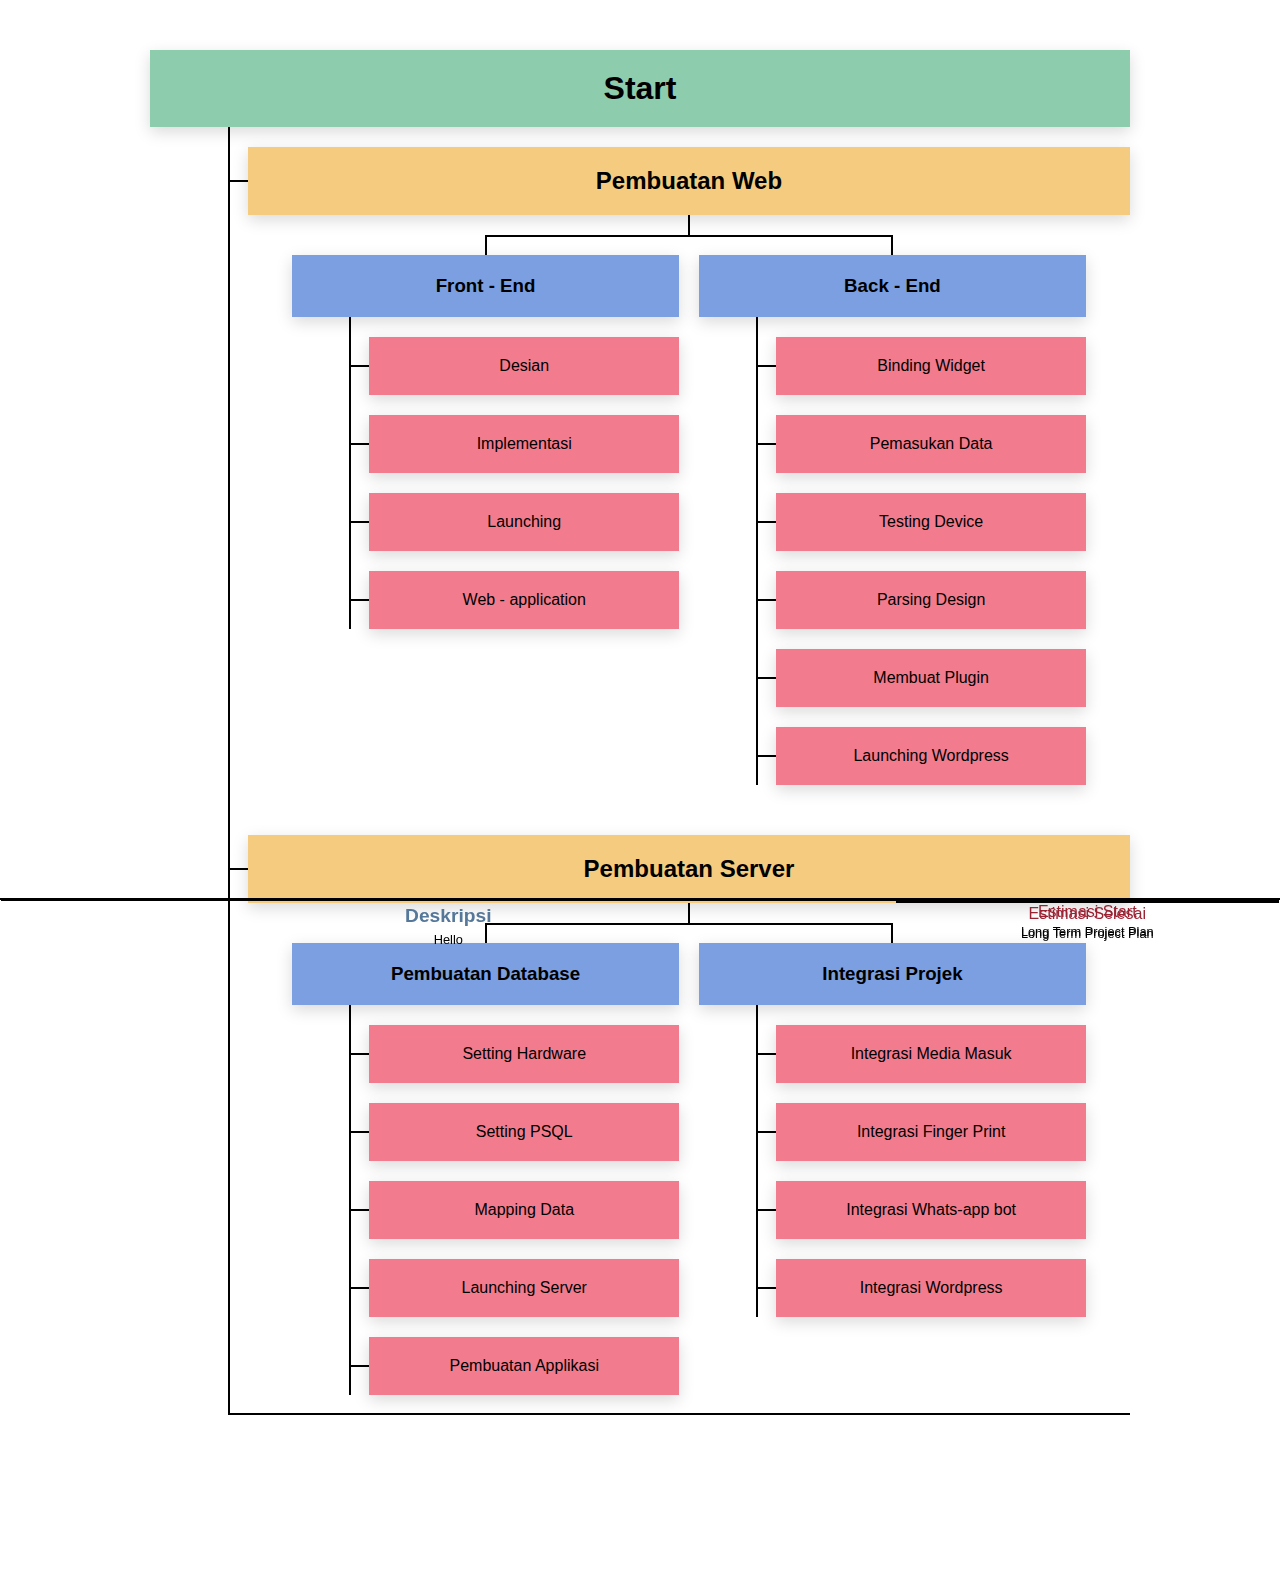
==== index.html @ 85465c46 "Add files via upload" ====
<!DOCTYPE html>
<html lang="en">
  <head>
    <meta charset="UTF-8" />
    <meta http-equiv="X-UA-Compatible" content="IE=edge" />
    <meta name="viewport" content="width=device-width, initial-scale=1.0" />
    <title>Flowchart</title>
    <link rel="stylesheet" href="style.css" />
  </head>
  <body>
    <nav class="navbar" id="navbar">
      <div class="flex1">
        <p class="title" id="title">Deskripsi</p>
        <p class="description" id="desc">Rencana Projek Jangka Panjang</p>
      </div>
      <div class="flex2">
        <div class="bord1">
          <p class="sub-title">Estimasi Start</p>
          <p class="description" id="start">Long Term Project Plan</p>
        </div>
        <div class="bord1">
          <p class="sub-title">Estimasi Selesai</p>
          <p class="description" id="finish">Long Term Project Plan</p>
        </div>
      </div>
    </nav>
    <main>
      <div class="container">
        <h1 class="level-1 rectangle" onmouseout="out()" onmouseover="p1()">
          Start
        </h1>
        <ol class="level-2-wrapper">
          <li>
            <h2
              class="level-2 rectangle"
              onmouseout="out()"
              onmouseover="p1title()"
            >
              Pembuatan Web
            </h2>
            <ol class="level-3-wrapper">
              <li>
                <h3
                  class="level-3 rectangle"
                  onmouseout="out()"
                  onmouseover="p1b1()"
                >
                  Front - End
                </h3>
                <ol class="level-4-wrapper">
                  <li>
                    <h4
                      class="level-4 rectangle"
                      onmouseout="out()"
                      onmouseover="p1b1l1()"
                    >
                      Desian
                    </h4>
                  </li>
                  <li>
                    <h4
                      class="level-4 rectangle"
                      onmouseout="out()"
                      onmouseover="p1b1l2()"
                    >
                      Implementasi
                    </h4>
                  </li>
                  <li>
                    <h4
                      class="level-4 rectangle"
                      onmouseout="out()"
                      onmouseover="p1b1l3()"
                    >
                      Launching
                    </h4>
                  </li>
                  <li>
                    <h4
                      class="level-4 rectangle"
                      onmouseout="out()"
                      onmouseover="p1b1l4()"
                    >
                      Web - application
                    </h4>
                  </li>
                </ol>
              </li>
              <li>
                <h3
                  class="level-3 rectangle"
                  onmouseout="out()"
                  onmouseover="p1b2()"
                >
                  Back - End
                </h3>
                <ol class="level-4-wrapper">
                  <li>
                    <h4
                      class="level-4 rectangle"
                      onmouseout="out()"
                      onmouseover="p1b2l1()"
                    >
                      Binding Widget
                    </h4>
                  </li>
                  <li>
                    <h4
                      class="level-4 rectangle"
                      onmouseout="out()"
                      onmouseover="p1b2l2()"
                    >
                      Pemasukan Data
                    </h4>
                  </li>
                  <li>
                    <h4
                      class="level-4 rectangle"
                      onmouseout="out()"
                      onmouseover="p1b2l3()"
                    >
                      Testing Device
                    </h4>
                  </li>
                  <li>
                    <h4
                      class="level-4 rectangle"
                      onmouseout="out()"
                      onmouseover="p1b2l4()"
                    >
                      Parsing Design
                    </h4>
                  </li>
                  <li>
                    <h4
                      class="level-4 rectangle"
                      onmouseout="out()"
                      onmouseover="p1b2l5()"
                    >
                      Membuat Plugin
                    </h4>
                  </li>
                  <li>
                    <h4
                      class="level-4 rectangle"
                      onmouseout="out()"
                      onmouseover="p1b2l6()"
                    >
                      Launching Wordpress
                    </h4>
                  </li>
                </ol>
              </li>
            </ol>
          </li>
          <li>
            <h2
              class="level-2 rectangle"
              onmouseout="out()"
              onmouseover="p2title()"
            >
              Pembuatan Server
            </h2>
            <ol class="level-3-wrapper">
              <li>
                <h3
                  class="level-3 rectangle"
                  onmouseout="out()"
                  onmouseover="p2b1()"
                >
                  Pembuatan Database
                </h3>
                <ol class="level-4-wrapper">
                  <li>
                    <h4
                      class="level-4 rectangle"
                      onmouseout="out()"
                      onmouseover="p2b1l1()"
                    >
                      Setting Hardware
                    </h4>
                  </li>
                  <li>
                    <h4
                      class="level-4 rectangle"
                      onmouseout="out()"
                      onmouseover="p2b1l2()"
                    >
                      Setting PSQL
                    </h4>
                  </li>
                  <li>
                    <h4
                      class="level-4 rectangle"
                      onmouseout="out()"
                      onmouseover="p2b1l3()"
                    >
                      Mapping Data
                    </h4>
                  </li>
                  <li>
                    <h4
                      class="level-4 rectangle"
                      onmouseout="out()"
                      onmouseover="p2b1l4()"
                    >
                      Launching Server
                    </h4>
                  </li>
                  <li>
                    <h4
                      class="level-4 rectangle"
                      onmouseout="out()"
                      onmouseover="p2b1l5()"
                    >
                      Pembuatan Applikasi
                    </h4>
                  </li>
                </ol>
              </li>
              <li>
                <h3
                  class="level-3 rectangle"
                  onmouseout="out()"
                  onmouseover="p2b2()"
                >
                  Integrasi Projek
                </h3>
                <ol class="level-4-wrapper">
                  <li>
                    <h4
                      class="level-4 rectangle"
                      onmouseout="out()"
                      onmouseover="p2b2l1()"
                    >
                      Integrasi Media Masuk
                    </h4>
                  </li>
                  <li>
                    <h4
                      class="level-4 rectangle"
                      onmouseout="out()"
                      onmouseover="p2b2l2()"
                    >
                      Integrasi Finger Print
                    </h4>
                  </li>
                  <li>
                    <h4
                      class="level-4 rectangle"
                      onmouseout="out()"
                      onmouseover="p2b2l3()"
                    >
                      Integrasi Whats-app bot
                    </h4>
                  </li>
                  <li>
                    <h4
                      class="level-4 rectangle"
                      onmouseout="out()"
                      onmouseover="p2b2l4()"
                    >
                      Integrasi Wordpress
                    </h4>
                  </li>
                </ol>
              </li>
            </ol>
          </li>
        </ol>
      </div>
    </main>
    <script src="app.js"></script>
  </body>
</html>
---- style.css ----
:root {
  --level-1: #8dccad;
  --level-2: #f5cc7f;
  --level-3: #7b9fe0;
  --level-4: #f27c8d;
  --black: black;
  --bg-primary: #ddd;
  --text-primary: #579;
  --text-sub: #923;
  --text-secondary: #222;
}

* {
  padding: 0;
  margin: 0;
  box-sizing: border-box;
}

ol {
  list-style: none;
}

body {
  margin: 50px 0 100px;
  text-align: center;
  font-family: "Inter", sans-serif;
}
main {
  margin-bottom: 10rem;
}
.none {
  margin-bottom: 0;
}
.nav-none {
  display: none;
}
main {
  margin-bottom: 12rem;
}
.navbar {
  bottom: 0;
  position: fixed;
  display: flex;
  height: 0;
  width: 100%;
  border: solid 0.1rem;
  background: var(--bg-primary);
  z-index: 9;
  transition: height ease-out 400ms;
}
.flex1 {
  width: 70%;
  display: flex;
  flex-direction: column;
  align-items: center;
  border: solid 0.1rem;
}
.flex2 {
  width: 30%;
  display: flex;
  flex-direction: column;
}
.bord1 {
  border: solid 0.1rem;
  height: 50%;
  display: flex;
  flex-direction: column;
}
span {
  text-align: center;
  color: var(--text-secondary);
}
.title {
  font-size: 1.2rem;
  color: var(--text-primary);
  font-weight: bold;
  margin: 0.3rem;
}
.sub-title {
  margin: 0.2rem;
  color: var(--text-sub);
}
.description {
  font-size: 0.8rem;
  text-transform: capitalize;
}

.container {
  max-width: 1000px;
  padding: 0 10px;
  margin: 0 auto;
}

.rectangle {
  position: relative;
  padding: 20px;
  box-shadow: 0 5px 15px rgba(0, 0, 0, 0.15);
}

/* LEVEL-1 STYLES
  –––––––––––––––––––––––––––––––––––––––––––––––––– */
.level-1 {
  width: 50%;
  margin: 0 auto 40px;
  background: var(--level-1);
}

.level-1::before {
  content: "";
  position: absolute;
  top: 100%;
  left: 50%;
  transform: translateX(-50%);
  width: 2px;
  height: 20px;
  background: var(--black);
}

/* LEVEL-2 STYLES
  –––––––––––––––––––––––––––––––––––––––––––––––––– */
.level-2-wrapper {
  position: relative;
  display: grid;
  grid-template-columns: repeat(2, 1fr);
}

.level-2-wrapper::before {
  content: "";
  position: absolute;
  top: -20px;
  left: 25%;
  width: 50%;
  height: 2px;
  background: var(--black);
}

.level-2-wrapper::after {
  display: none;
  content: "";
  position: absolute;
  left: -20px;
  bottom: -20px;
  width: calc(100% + 20px);
  height: 2px;
  background: var(--black);
}

.level-2-wrapper li {
  position: relative;
}

.level-2-wrapper > li::before {
  content: "";
  position: absolute;
  bottom: 100%;
  left: 50%;
  transform: translateX(-50%);
  width: 2px;
  height: 20px;
  background: var(--black);
}

.level-2 {
  width: 70%;
  margin: 0 auto 40px;
  background: var(--level-2);
}

.level-2::before {
  content: "";
  position: absolute;
  top: 100%;
  left: 50%;
  transform: translateX(-50%);
  width: 2px;
  height: 20px;
  background: var(--black);
}

.level-2::after {
  display: none;
  content: "";
  position: absolute;
  top: 50%;
  left: 0%;
  transform: translate(-100%, -50%);
  width: 20px;
  height: 2px;
  background: var(--black);
}

/* LEVEL-3 STYLES
  –––––––––––––––––––––––––––––––––––––––––––––––––– */
.level-3-wrapper {
  position: relative;
  display: grid;
  grid-template-columns: repeat(2, 1fr);
  grid-column-gap: 20px;
  width: 90%;
  margin: 0 auto;
}

.level-3-wrapper::before {
  content: "";
  position: absolute;
  top: -20px;
  left: calc(25% - 5px);
  width: calc(50% + 10px);
  height: 2px;
  background: var(--black);
}

.level-3-wrapper > li::before {
  content: "";
  position: absolute;
  top: 0;
  left: 50%;
  transform: translate(-50%, -100%);
  width: 2px;
  height: 20px;
  background: var(--black);
}

.level-3 {
  margin-bottom: 20px;
  background: var(--level-3);
}

/* LEVEL-4 STYLES
  –––––––––––––––––––––––––––––––––––––––––––––––––– */
.level-4-wrapper {
  position: relative;
  width: 80%;
  margin-left: auto;
}

.level-4-wrapper::before {
  content: "";
  position: absolute;
  top: -20px;
  left: -20px;
  width: 2px;
  height: calc(100% + 20px);
  background: var(--black);
}

.level-4-wrapper li + li {
  margin-top: 20px;
}

.level-4 {
  font-weight: normal;
  background: var(--level-4);
}

.level-4::before {
  content: "";
  position: absolute;
  top: 50%;
  left: 0%;
  transform: translate(-100%, -50%);
  width: 20px;
  height: 2px;
  background: var(--black);
}

/* MQ STYLES
  –––––––––––––––––––––––––––––––––––––––––––––––––– */
.rectangle {
  padding: 20px 10px;
}

.level-1,
.level-2 {
  width: 100%;
}

.level-1 {
  margin-bottom: 20px;
}

.level-1::before,
.level-2-wrapper > li::before {
  display: none;
}

.level-2-wrapper,
.level-2-wrapper::after,
.level-2::after {
  display: block;
}

.level-2-wrapper {
  width: 90%;
  margin-left: 10%;
}

.level-2-wrapper::before {
  left: -20px;
  width: 2px;
  height: calc(100% + 40px);
}

.level-2-wrapper > li:not(:first-child) {
  margin-top: 50px;
}
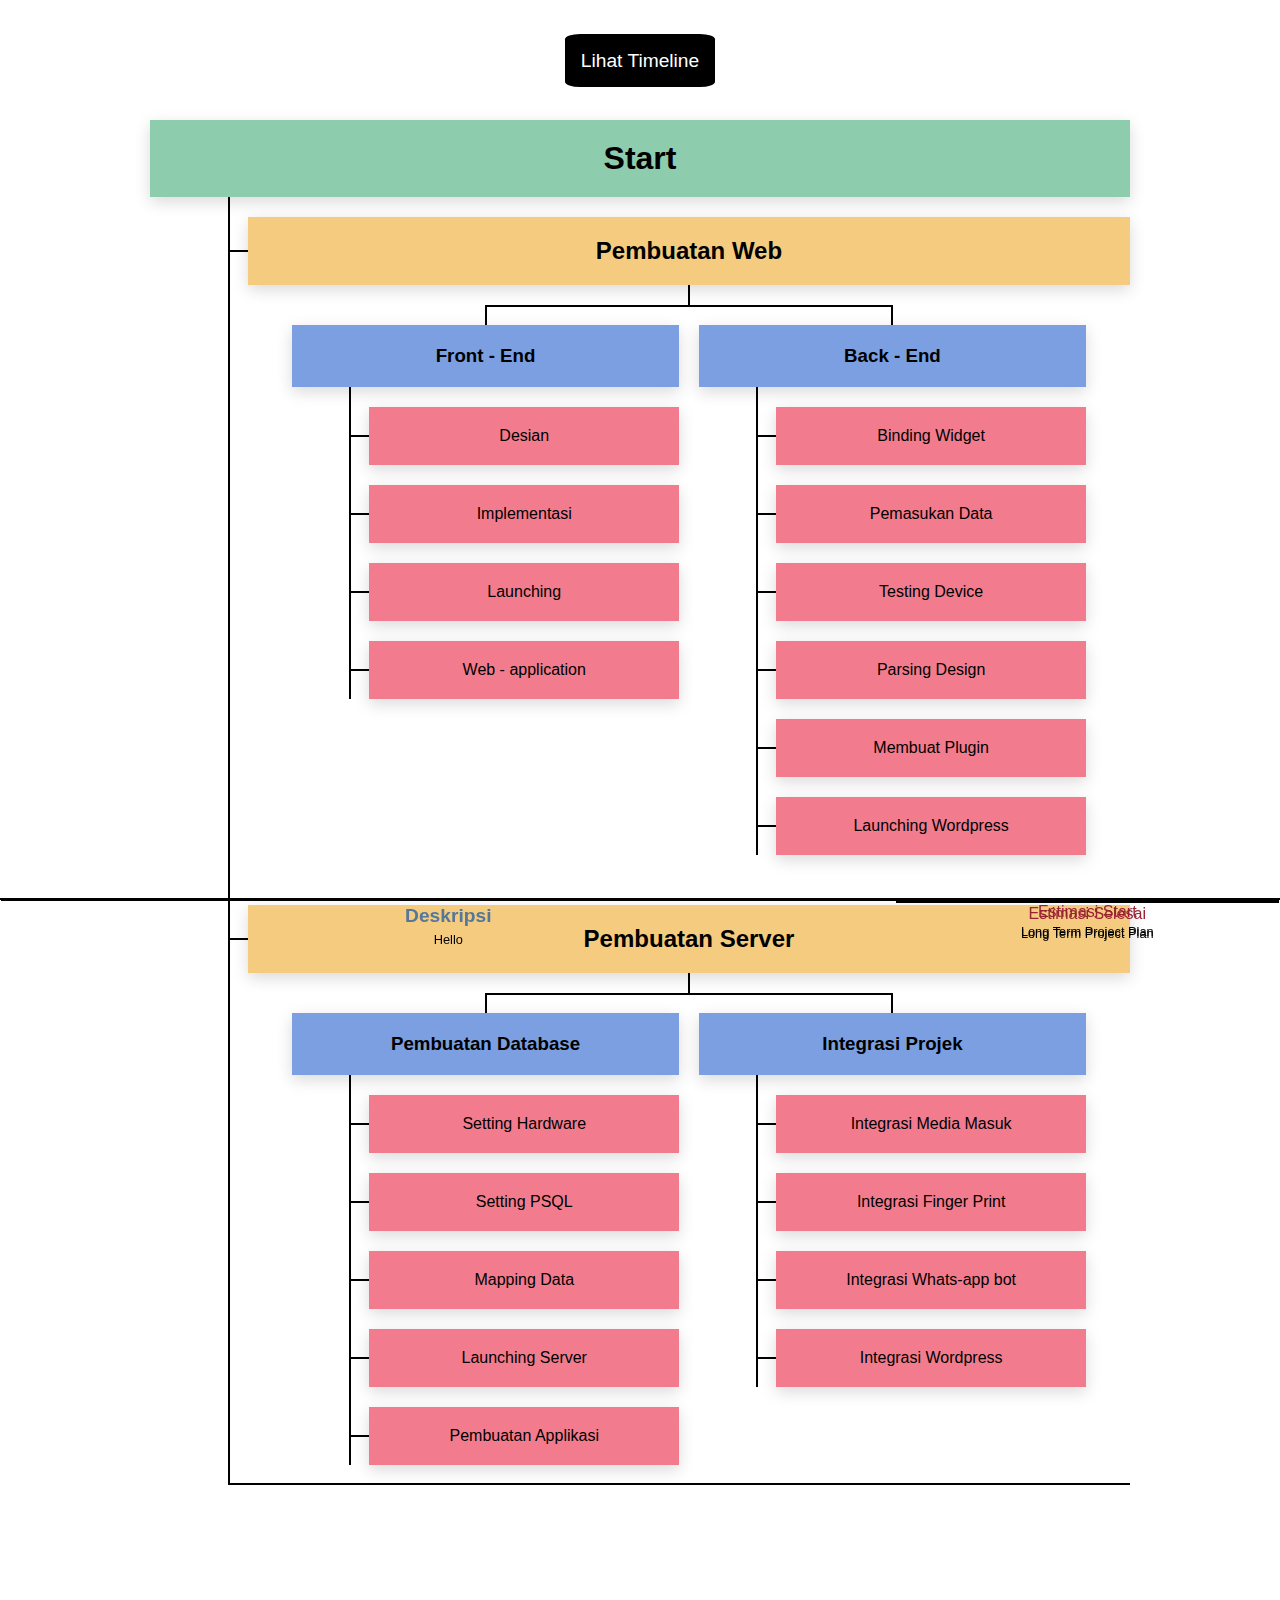
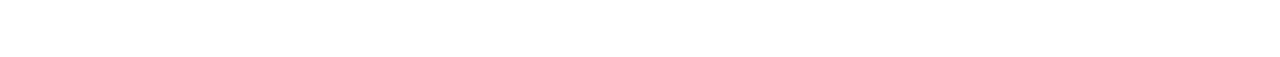
==== commit ceb3cbf7: "Add files via upload" ====
--- a/index.html
+++ b/index.html
@@ -8,6 +8,8 @@
     <link rel="stylesheet" href="style.css" />
   </head>
   <body>
+    <a href="timeline.html" class="timeline"> Lihat Timeline </a>
+    <div class="none"></div>
     <nav class="navbar" id="navbar">
       <div class="flex1">
         <p class="title" id="title">Deskripsi</p>
--- a/style.css
+++ b/style.css
@@ -54,6 +54,8 @@
   flex-direction: column;
   align-items: center;
   border: solid 0.1rem;
+  padding-left: 1rem;
+  padding-right: 1rem;
 }
 .flex2 {
   width: 30%;
@@ -84,7 +86,24 @@
   font-size: 0.8rem;
   text-transform: capitalize;
 }
-
+.date {
+  font-size: 0.7rem;
+  text-align: right;
+}
+.timeline {
+  position: relative;
+  margin: 2rem;
+  padding: 1rem;
+  text-decoration: none;
+  font-size: 1.2rem;
+  background: var(--black);
+  color: white;
+  border-radius: 10%;
+}
+.none {
+  position: relative;
+  height: 3rem;
+}
 .container {
   max-width: 1000px;
   padding: 0 10px;
